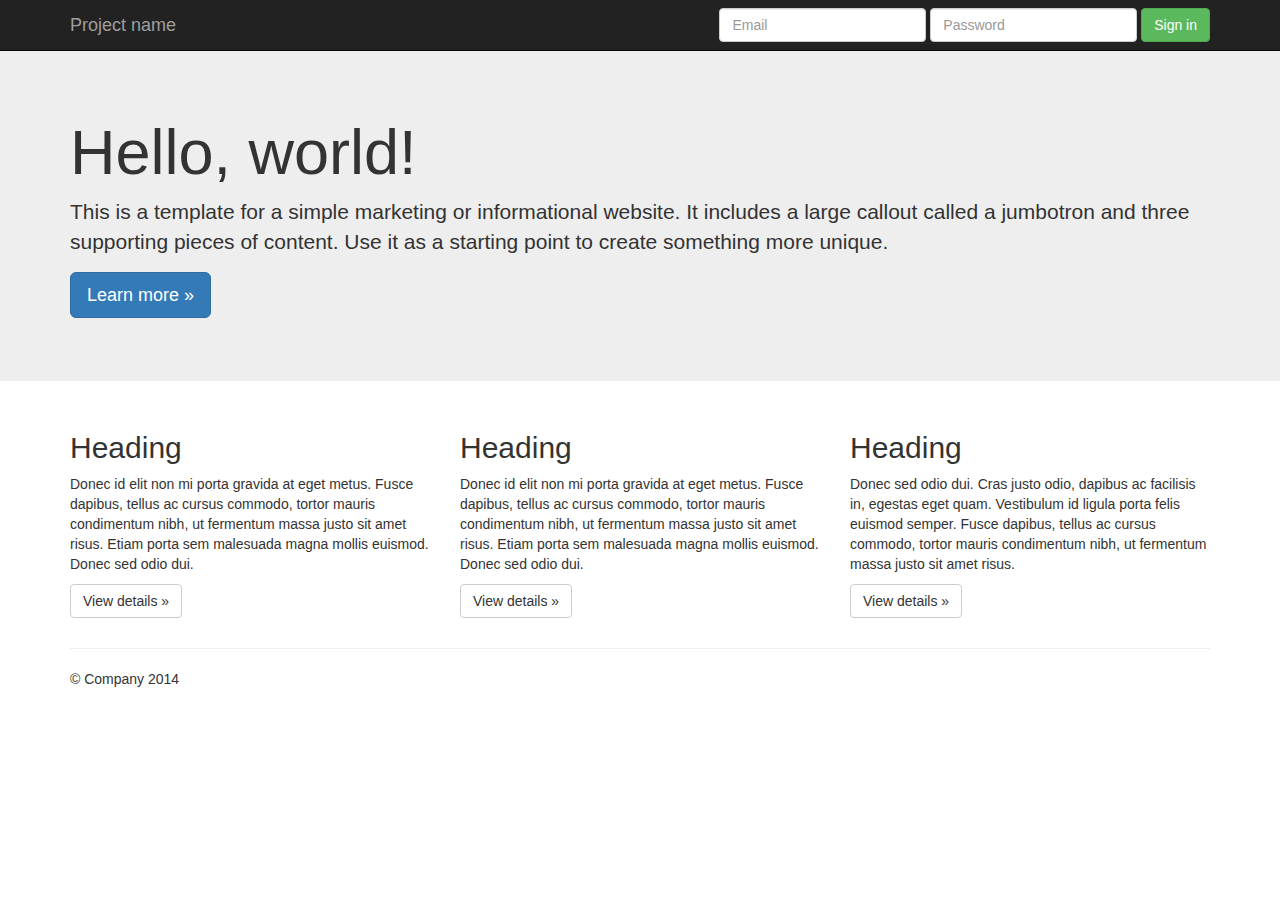
==== index.html @ cdaafd2c "bootstrap init" ====
<!DOCTYPE html>
<html lang="en">
  <head>
    <meta charset="utf-8">
    <meta http-equiv="X-UA-Compatible" content="IE=edge">
    <meta name="viewport" content="width=device-width, initial-scale=1">
    <!-- The above 3 meta tags *must* come first in the head; any other head content must come *after* these tags -->
    <meta name="description" content="">
    <meta name="author" content="">
    <link rel="icon" href="../../favicon.ico">

    <title>Jumbotron Template for Bootstrap</title>

    <!-- Bootstrap core CSS -->
    <link rel="stylesheet" href="https://maxcdn.bootstrapcdn.com/bootstrap/3.3.4/css/bootstrap.min.css">


    <!-- Custom styles for this template -->
    <link href="style.css" rel="stylesheet">

    <!-- Just for debugging purposes. Don't actually copy these 2 lines! -->
    <!--[if lt IE 9]><script src="../../assets/js/ie8-responsive-file-warning.js"></script><![endif]-->

    <!-- HTML5 shim and Respond.js for IE8 support of HTML5 elements and media queries -->
    <!--[if lt IE 9]>
      <script src="https://oss.maxcdn.com/html5shiv/3.7.2/html5shiv.min.js"></script>
      <script src="https://oss.maxcdn.com/respond/1.4.2/respond.min.js"></script>
    <![endif]-->
  </head>

  <body>

    <nav class="navbar navbar-inverse navbar-fixed-top">
      <div class="container">
        <div class="navbar-header">
          <button type="button" class="navbar-toggle collapsed" data-toggle="collapse" data-target="#navbar" aria-expanded="false" aria-controls="navbar">
            <span class="sr-only">Toggle navigation</span>
            <span class="icon-bar"></span>
            <span class="icon-bar"></span>
            <span class="icon-bar"></span>
          </button>
          <a class="navbar-brand" href="#">Project name</a>
        </div>
        <div id="navbar" class="navbar-collapse collapse">
          <form class="navbar-form navbar-right">
            <div class="form-group">
              <input type="text" placeholder="Email" class="form-control">
            </div>
            <div class="form-group">
              <input type="password" placeholder="Password" class="form-control">
            </div>
            <button type="submit" class="btn btn-success">Sign in</button>
          </form>
        </div><!--/.navbar-collapse -->
      </div>
    </nav>

    <!-- Main jumbotron for a primary marketing message or call to action -->
    <div class="jumbotron">
      <div class="container">
        <h1>Hello, world!</h1>
        <p>This is a template for a simple marketing or informational website. It includes a large callout called a jumbotron and three supporting pieces of content. Use it as a starting point to create something more unique.</p>
        <p><a class="btn btn-primary btn-lg" href="#" role="button">Learn more &raquo;</a></p>
      </div>
    </div>

    <div class="container">
      <!-- Example row of columns -->
      <div class="row">
        <div class="col-md-4">
          <h2>Heading</h2>
          <p>Donec id elit non mi porta gravida at eget metus. Fusce dapibus, tellus ac cursus commodo, tortor mauris condimentum nibh, ut fermentum massa justo sit amet risus. Etiam porta sem malesuada magna mollis euismod. Donec sed odio dui. </p>
          <p><a class="btn btn-default" href="#" role="button">View details &raquo;</a></p>
        </div>
        <div class="col-md-4">
          <h2>Heading</h2>
          <p>Donec id elit non mi porta gravida at eget metus. Fusce dapibus, tellus ac cursus commodo, tortor mauris condimentum nibh, ut fermentum massa justo sit amet risus. Etiam porta sem malesuada magna mollis euismod. Donec sed odio dui. </p>
          <p><a class="btn btn-default" href="#" role="button">View details &raquo;</a></p>
       </div>
        <div class="col-md-4">
          <h2>Heading</h2>
          <p>Donec sed odio dui. Cras justo odio, dapibus ac facilisis in, egestas eget quam. Vestibulum id ligula porta felis euismod semper. Fusce dapibus, tellus ac cursus commodo, tortor mauris condimentum nibh, ut fermentum massa justo sit amet risus.</p>
          <p><a class="btn btn-default" href="#" role="button">View details &raquo;</a></p>
        </div>
      </div>

      <hr>

      <footer>
        <p>&copy; Company 2014</p>
      </footer>
    </div> <!-- /container -->


    <!-- Bootstrap core JavaScript
    ================================================== -->
    <!-- Placed at the end of the document so the pages load faster -->
    <script src="https://ajax.googleapis.com/ajax/libs/jquery/1.11.2/jquery.min.js"></script>
    <script src="https://maxcdn.bootstrapcdn.com/bootstrap/3.3.4/js/bootstrap.min.js"></script>
    <!-- IE10 viewport hack for Surface/desktop Windows 8 bug -->
    <!--script src="../../assets/js/ie10-viewport-bug-workaround.js"></script-->
  </body>
</html>
---- style.css ----
/* Move down content because we have a fixed navbar that is 50px tall */
body {
  padding-top: 50px;
  padding-bottom: 20px;
}
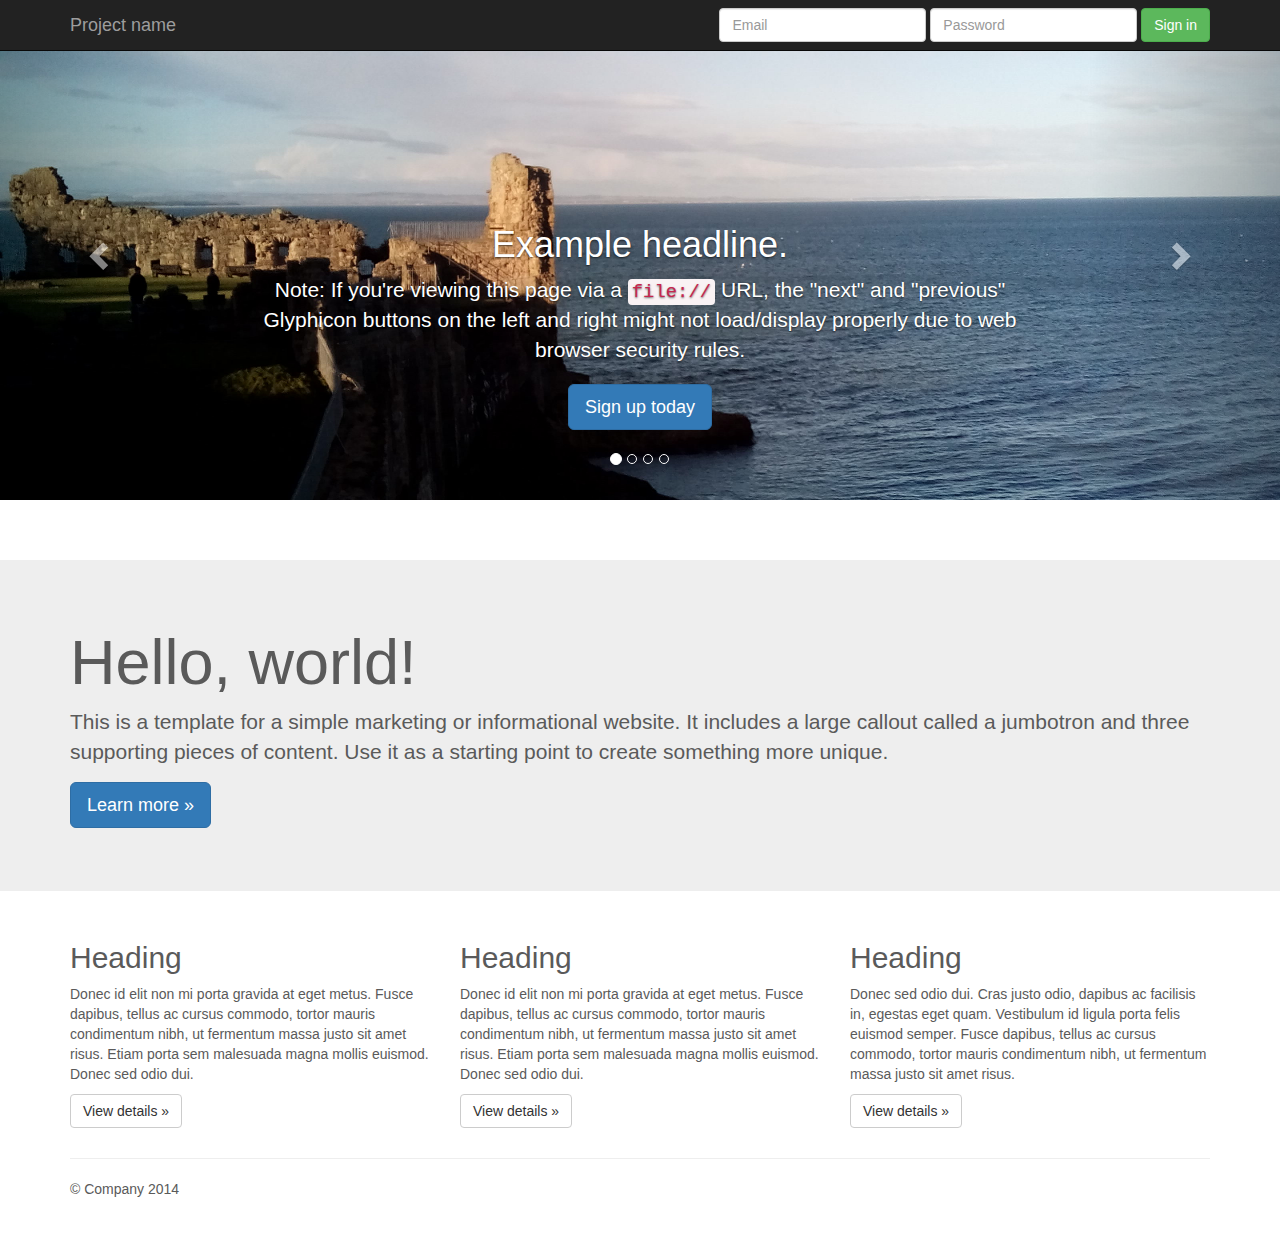
==== commit 58d32420: "carousel" ====
--- a/index.html
+++ b/index.html
@@ -55,6 +55,69 @@
       </div>
     </nav>
 
+    <!-- Carousel
+    ================================================== -->
+    <div id="myCarousel" class="carousel slide" data-ride="carousel">
+      <!-- Indicators -->
+      <ol class="carousel-indicators">
+        <li data-target="#myCarousel" data-slide-to="0" class="active"></li>
+        <li data-target="#myCarousel" data-slide-to="1"></li>
+        <li data-target="#myCarousel" data-slide-to="2"></li>
+        <li data-target="#myCarousel" data-slide-to="3"></li>
+      </ol>
+      <div class="carousel-inner" role="listbox">
+        <div class="item active">
+          <img class="first-slide" src="img/car1.png" alt="First slide">
+          <div class="container">
+            <div class="carousel-caption">
+              <h1>Example headline.</h1>
+              <p>Note: If you're viewing this page via a <code>file://</code> URL, the "next" and "previous" Glyphicon buttons on the left and right might not load/display properly due to web browser security rules.</p>
+              <p><a class="btn btn-lg btn-primary" href="#" role="button">Sign up today</a></p>
+            </div>
+          </div>
+        </div>
+        <div class="item">
+          <img class="second-slide" src="img/car2.png" alt="Second slide">
+          <div class="container">
+            <div class="carousel-caption">
+              <h1>Another example headline.</h1>
+              <p>Cras justo odio, dapibus ac facilisis in, egestas eget quam. Donec id elit non mi porta gravida at eget metus. Nullam id dolor id nibh ultricies vehicula ut id elit.</p>
+              <p><a class="btn btn-lg btn-primary" href="#" role="button">Learn more</a></p>
+            </div>
+          </div>
+        </div>
+        <div class="item">
+          <img class="third-slide" src="img/car3.png" alt="Third slide">
+          <div class="container">
+            <div class="carousel-caption">
+              <h1>One more for good measure.</h1>
+              <p>Cras justo odio, dapibus ac facilisis in, egestas eget quam. Donec id elit non mi porta gravida at eget metus. Nullam id dolor id nibh ultricies vehicula ut id elit.</p>
+              <p><a class="btn btn-lg btn-primary" href="#" role="button">Browse gallery</a></p>
+            </div>
+          </div>
+        </div>
+        <div class="item">
+          <img class="fourth-slide" src="img/car4.png" alt="Fourth slide">
+          <div class="container">
+            <div class="carousel-caption">
+              <h1>Yet one more for good measure.</h1>
+              <p>Cras justo odio, dapibus ac facilisis in, egestas eget quam. Donec id elit non mi porta gravida at eget metus. Nullam id dolor id nibh ultricies vehicula ut id elit.</p>
+              <p><a class="btn btn-lg btn-primary" href="#" role="button">Browse gallery</a></p>
+            </div>
+          </div>
+        </div>
+      </div>
+      <a class="left carousel-control" href="#myCarousel" role="button" data-slide="prev">
+        <span class="glyphicon glyphicon-chevron-left" aria-hidden="true"></span>
+        <span class="sr-only">Previous</span>
+      </a>
+      <a class="right carousel-control" href="#myCarousel" role="button" data-slide="next">
+        <span class="glyphicon glyphicon-chevron-right" aria-hidden="true"></span>
+        <span class="sr-only">Next</span>
+      </a>
+    </div><!-- /.carousel -->
+
+
     <!-- Main jumbotron for a primary marketing message or call to action -->
     <div class="jumbotron">
       <div class="container">
@@ -63,6 +126,7 @@
         <p><a class="btn btn-primary btn-lg" href="#" role="button">Learn more &raquo;</a></p>
       </div>
     </div>
+
 
     <div class="container">
       <!-- Example row of columns -->
--- a/style.css
+++ b/style.css
@@ -1,5 +1,135 @@
-/* Move down content because we have a fixed navbar that is 50px tall */
+/* GLOBAL STYLES
+-------------------------------------------------- */
+/* Padding below the footer and lighter body text */
+
 body {
-  padding-top: 50px;
-  padding-bottom: 20px;
+  /*padding-top: 50px;*/
+  padding-bottom: 40px;
+  color: #5a5a5a;
 }
+
+
+/* CUSTOMIZE THE NAVBAR
+-------------------------------------------------- */
+
+/* Special class on .container surrounding .navbar, used for positioning it into place. */
+.navbar-wrapper {
+  position: absolute;
+  top: 0;
+  right: 0;
+  left: 0;
+  z-index: 20;
+}
+
+/* Flip around the padding for proper display in narrow viewports */
+.navbar-wrapper > .container {
+  padding-right: 0;
+  padding-left: 0;
+}
+.navbar-wrapper .navbar {
+  padding-right: 15px;
+  padding-left: 15px;
+}
+.navbar-wrapper .navbar .container {
+  width: auto;
+}
+
+
+/* CUSTOMIZE THE CAROUSEL
+-------------------------------------------------- */
+
+/* Carousel base class */
+.carousel {
+  height: 500px;
+  margin-bottom: 60px;
+}
+/* Since positioning the image, we need to help out the caption */
+.carousel-caption {
+  z-index: 10;
+}
+
+/* Declare heights because of positioning of img element */
+.carousel .item {
+  height: 500px;
+  background-color: #777;
+}
+.carousel-inner > .item > img {
+  position: absolute;
+  top: 0;
+  left: 0;
+  min-width: 100%;
+  height: 500px;
+}
+
+
+/* MARKETING CONTENT
+-------------------------------------------------- */
+
+/* Center align the text within the three columns below the carousel */
+.marketing .col-lg-4 {
+  margin-bottom: 20px;
+  text-align: center;
+}
+.marketing h2 {
+  font-weight: normal;
+}
+.marketing .col-lg-4 p {
+  margin-right: 10px;
+  margin-left: 10px;
+}
+
+
+/* Featurettes
+------------------------- */
+
+.featurette-divider {
+  margin: 80px 0; /* Space out the Bootstrap <hr> more */
+}
+
+/* Thin out the marketing headings */
+.featurette-heading {
+  font-weight: 300;
+  line-height: 1;
+  letter-spacing: -1px;
+}
+
+
+/* RESPONSIVE CSS
+-------------------------------------------------- */
+
+@media (min-width: 768px) {
+  /* Navbar positioning foo */
+  .navbar-wrapper {
+    margin-top: 20px;
+  }
+  .navbar-wrapper .container {
+    padding-right: 15px;
+    padding-left: 15px;
+  }
+  .navbar-wrapper .navbar {
+    padding-right: 0;
+    padding-left: 0;
+  }
+
+  /* The navbar becomes detached from the top, so we round the corners */
+  .navbar-wrapper .navbar {
+    border-radius: 4px;
+  }
+
+  /* Bump up size of carousel content */
+  .carousel-caption p {
+    margin-bottom: 20px;
+    font-size: 21px;
+    line-height: 1.4;
+  }
+
+  .featurette-heading {
+    font-size: 50px;
+  }
+}
+
+@media (min-width: 992px) {
+  .featurette-heading {
+    margin-top: 120px;
+  }
+}
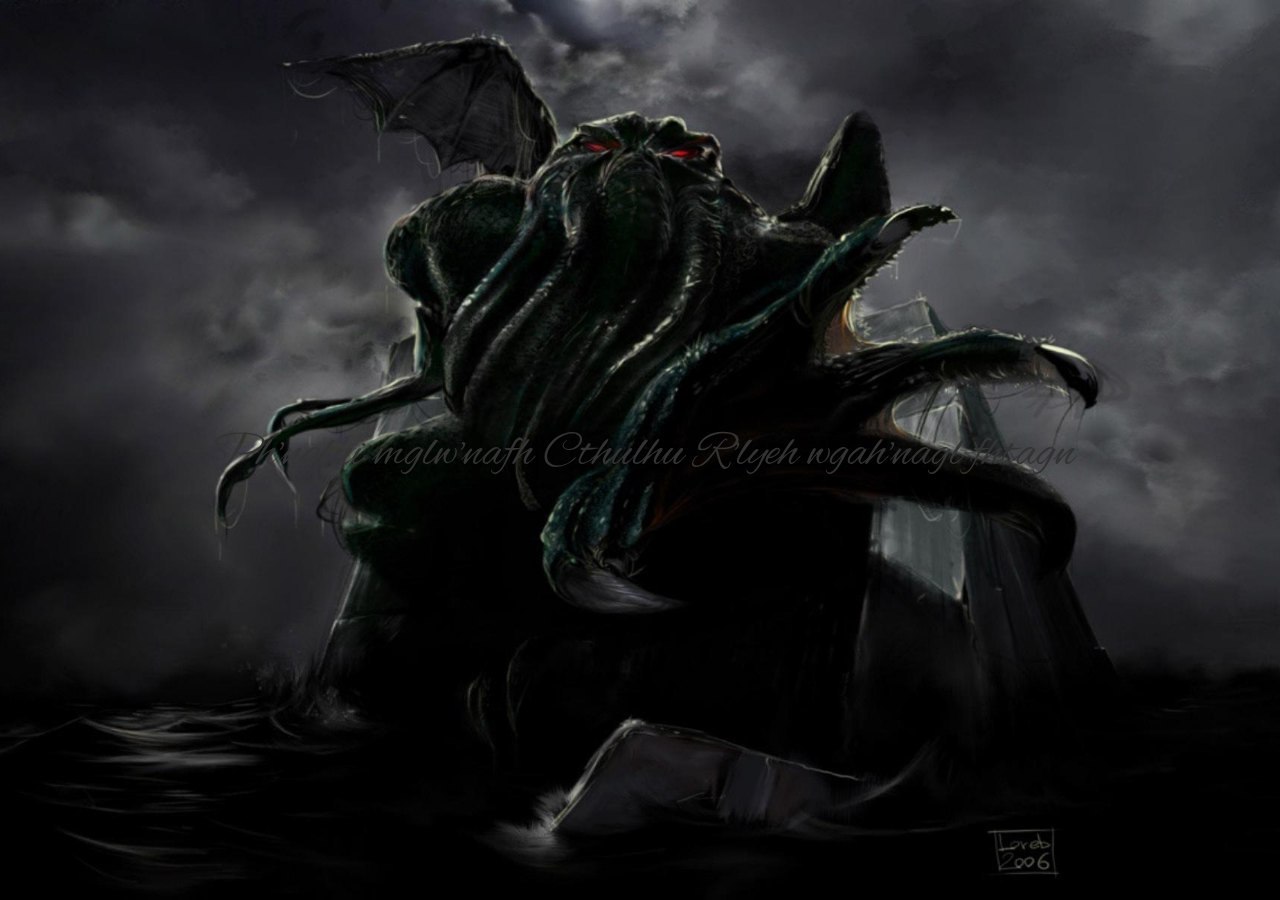
==== commit d5758663: "Cthulhu fhtagn" ====
--- a/index.html
+++ b/index.html
@@ -9,14 +9,16 @@
     <meta name="author" content="">
     <link rel="icon" href="../../favicon.ico">
 
-    <title>Jumbotron Template for Bootstrap</title>
+    <title>flee from the deadly light!</title>
 
     <!-- Bootstrap core CSS -->
     <link rel="stylesheet" href="https://maxcdn.bootstrapcdn.com/bootstrap/3.3.4/css/bootstrap.min.css">
 
 
     <!-- Custom styles for this template -->
-    <link href="style.css" rel="stylesheet">
+    <link href="cthulhu.css" rel="stylesheet">
+
+    <link rel="stylesheet" type="text/css" href="http://fonts.googleapis.com/css?family=Alex+Brush" />
 
     <!-- Just for debugging purposes. Don't actually copy these 2 lines! -->
     <!--[if lt IE 9]><script src="../../assets/js/ie8-responsive-file-warning.js"></script><![endif]-->
@@ -26,135 +28,20 @@
       <script src="https://oss.maxcdn.com/html5shiv/3.7.2/html5shiv.min.js"></script>
       <script src="https://oss.maxcdn.com/respond/1.4.2/respond.min.js"></script>
     <![endif]-->
+
+
   </head>
 
   <body>
 
-    <nav class="navbar navbar-inverse navbar-fixed-top">
-      <div class="container">
-        <div class="navbar-header">
-          <button type="button" class="navbar-toggle collapsed" data-toggle="collapse" data-target="#navbar" aria-expanded="false" aria-controls="navbar">
-            <span class="sr-only">Toggle navigation</span>
-            <span class="icon-bar"></span>
-            <span class="icon-bar"></span>
-            <span class="icon-bar"></span>
-          </button>
-          <a class="navbar-brand" href="#">Project name</a>
-        </div>
-        <div id="navbar" class="navbar-collapse collapse">
-          <form class="navbar-form navbar-right">
-            <div class="form-group">
-              <input type="text" placeholder="Email" class="form-control">
-            </div>
-            <div class="form-group">
-              <input type="password" placeholder="Password" class="form-control">
-            </div>
-            <button type="submit" class="btn btn-success">Sign in</button>
-          </form>
-        </div><!--/.navbar-collapse -->
-      </div>
-    </nav>
-
-    <!-- Carousel
-    ================================================== -->
-    <div id="myCarousel" class="carousel slide" data-ride="carousel">
-      <!-- Indicators -->
-      <ol class="carousel-indicators">
-        <li data-target="#myCarousel" data-slide-to="0" class="active"></li>
-        <li data-target="#myCarousel" data-slide-to="1"></li>
-        <li data-target="#myCarousel" data-slide-to="2"></li>
-        <li data-target="#myCarousel" data-slide-to="3"></li>
-      </ol>
-      <div class="carousel-inner" role="listbox">
-        <div class="item active">
-          <img class="first-slide" src="img/car1.png" alt="First slide">
-          <div class="container">
-            <div class="carousel-caption">
-              <h1>Example headline.</h1>
-              <p>Note: If you're viewing this page via a <code>file://</code> URL, the "next" and "previous" Glyphicon buttons on the left and right might not load/display properly due to web browser security rules.</p>
-              <p><a class="btn btn-lg btn-primary" href="#" role="button">Sign up today</a></p>
-            </div>
-          </div>
-        </div>
-        <div class="item">
-          <img class="second-slide" src="img/car2.png" alt="Second slide">
-          <div class="container">
-            <div class="carousel-caption">
-              <h1>Another example headline.</h1>
-              <p>Cras justo odio, dapibus ac facilisis in, egestas eget quam. Donec id elit non mi porta gravida at eget metus. Nullam id dolor id nibh ultricies vehicula ut id elit.</p>
-              <p><a class="btn btn-lg btn-primary" href="#" role="button">Learn more</a></p>
-            </div>
-          </div>
-        </div>
-        <div class="item">
-          <img class="third-slide" src="img/car3.png" alt="Third slide">
-          <div class="container">
-            <div class="carousel-caption">
-              <h1>One more for good measure.</h1>
-              <p>Cras justo odio, dapibus ac facilisis in, egestas eget quam. Donec id elit non mi porta gravida at eget metus. Nullam id dolor id nibh ultricies vehicula ut id elit.</p>
-              <p><a class="btn btn-lg btn-primary" href="#" role="button">Browse gallery</a></p>
-            </div>
-          </div>
-        </div>
-        <div class="item">
-          <img class="fourth-slide" src="img/car4.png" alt="Fourth slide">
-          <div class="container">
-            <div class="carousel-caption">
-              <h1>Yet one more for good measure.</h1>
-              <p>Cras justo odio, dapibus ac facilisis in, egestas eget quam. Donec id elit non mi porta gravida at eget metus. Nullam id dolor id nibh ultricies vehicula ut id elit.</p>
-              <p><a class="btn btn-lg btn-primary" href="#" role="button">Browse gallery</a></p>
-            </div>
-          </div>
-        </div>
-      </div>
-      <a class="left carousel-control" href="#myCarousel" role="button" data-slide="prev">
-        <span class="glyphicon glyphicon-chevron-left" aria-hidden="true"></span>
-        <span class="sr-only">Previous</span>
-      </a>
-      <a class="right carousel-control" href="#myCarousel" role="button" data-slide="next">
-        <span class="glyphicon glyphicon-chevron-right" aria-hidden="true"></span>
-        <span class="sr-only">Next</span>
-      </a>
-    </div><!-- /.carousel -->
-
-
-    <!-- Main jumbotron for a primary marketing message or call to action -->
-    <div class="jumbotron">
-      <div class="container">
-        <h1>Hello, world!</h1>
-        <p>This is a template for a simple marketing or informational website. It includes a large callout called a jumbotron and three supporting pieces of content. Use it as a starting point to create something more unique.</p>
-        <p><a class="btn btn-primary btn-lg" href="#" role="button">Learn more &raquo;</a></p>
-      </div>
-    </div>
-
-
-    <div class="container">
-      <!-- Example row of columns -->
-      <div class="row">
-        <div class="col-md-4">
-          <h2>Heading</h2>
-          <p>Donec id elit non mi porta gravida at eget metus. Fusce dapibus, tellus ac cursus commodo, tortor mauris condimentum nibh, ut fermentum massa justo sit amet risus. Etiam porta sem malesuada magna mollis euismod. Donec sed odio dui. </p>
-          <p><a class="btn btn-default" href="#" role="button">View details &raquo;</a></p>
-        </div>
-        <div class="col-md-4">
-          <h2>Heading</h2>
-          <p>Donec id elit non mi porta gravida at eget metus. Fusce dapibus, tellus ac cursus commodo, tortor mauris condimentum nibh, ut fermentum massa justo sit amet risus. Etiam porta sem malesuada magna mollis euismod. Donec sed odio dui. </p>
-          <p><a class="btn btn-default" href="#" role="button">View details &raquo;</a></p>
-       </div>
-        <div class="col-md-4">
-          <h2>Heading</h2>
-          <p>Donec sed odio dui. Cras justo odio, dapibus ac facilisis in, egestas eget quam. Vestibulum id ligula porta felis euismod semper. Fusce dapibus, tellus ac cursus commodo, tortor mauris condimentum nibh, ut fermentum massa justo sit amet risus.</p>
-          <p><a class="btn btn-default" href="#" role="button">View details &raquo;</a></p>
-        </div>
-      </div>
-
-      <hr>
-
-      <footer>
-        <p>&copy; Company 2014</p>
-      </footer>
-    </div> <!-- /container -->
-
+  <div class="container">
+  <div class="row vertical-center-row">
+	  <div class="span12">
+		  <h1 class="text-center">Ph'nglui mglw'nafh Cthulhu R'lyeh
+			  wgah'nagl fhtagn</h1>
+	  </div>
+  </div>
+  </div>
 
     <!-- Bootstrap core JavaScript
     ================================================== -->
--- a/cthulhu.css
+++ b/cthulhu.css
@@ -0,0 +1,22 @@
+html, body, .container {
+	height: 100%;
+	background: url('img/cthulhu.jpg') no-repeat center center fixed;
+	-webkit-background-size: cover;
+	-moz-background-size: cover;
+	-o-background-size: cover;
+	background-size: cover;
+}
+.container {
+	display: table;
+	vertical-align: middle;
+}
+
+.vertical-center-row {
+	display: table-cell;
+	vertical-align: middle;
+}
+
+h1 {
+	font: 400 3.5em/125% 'Alex Brush', Helvetica, Sans-serif;
+	color: #333;
+}
